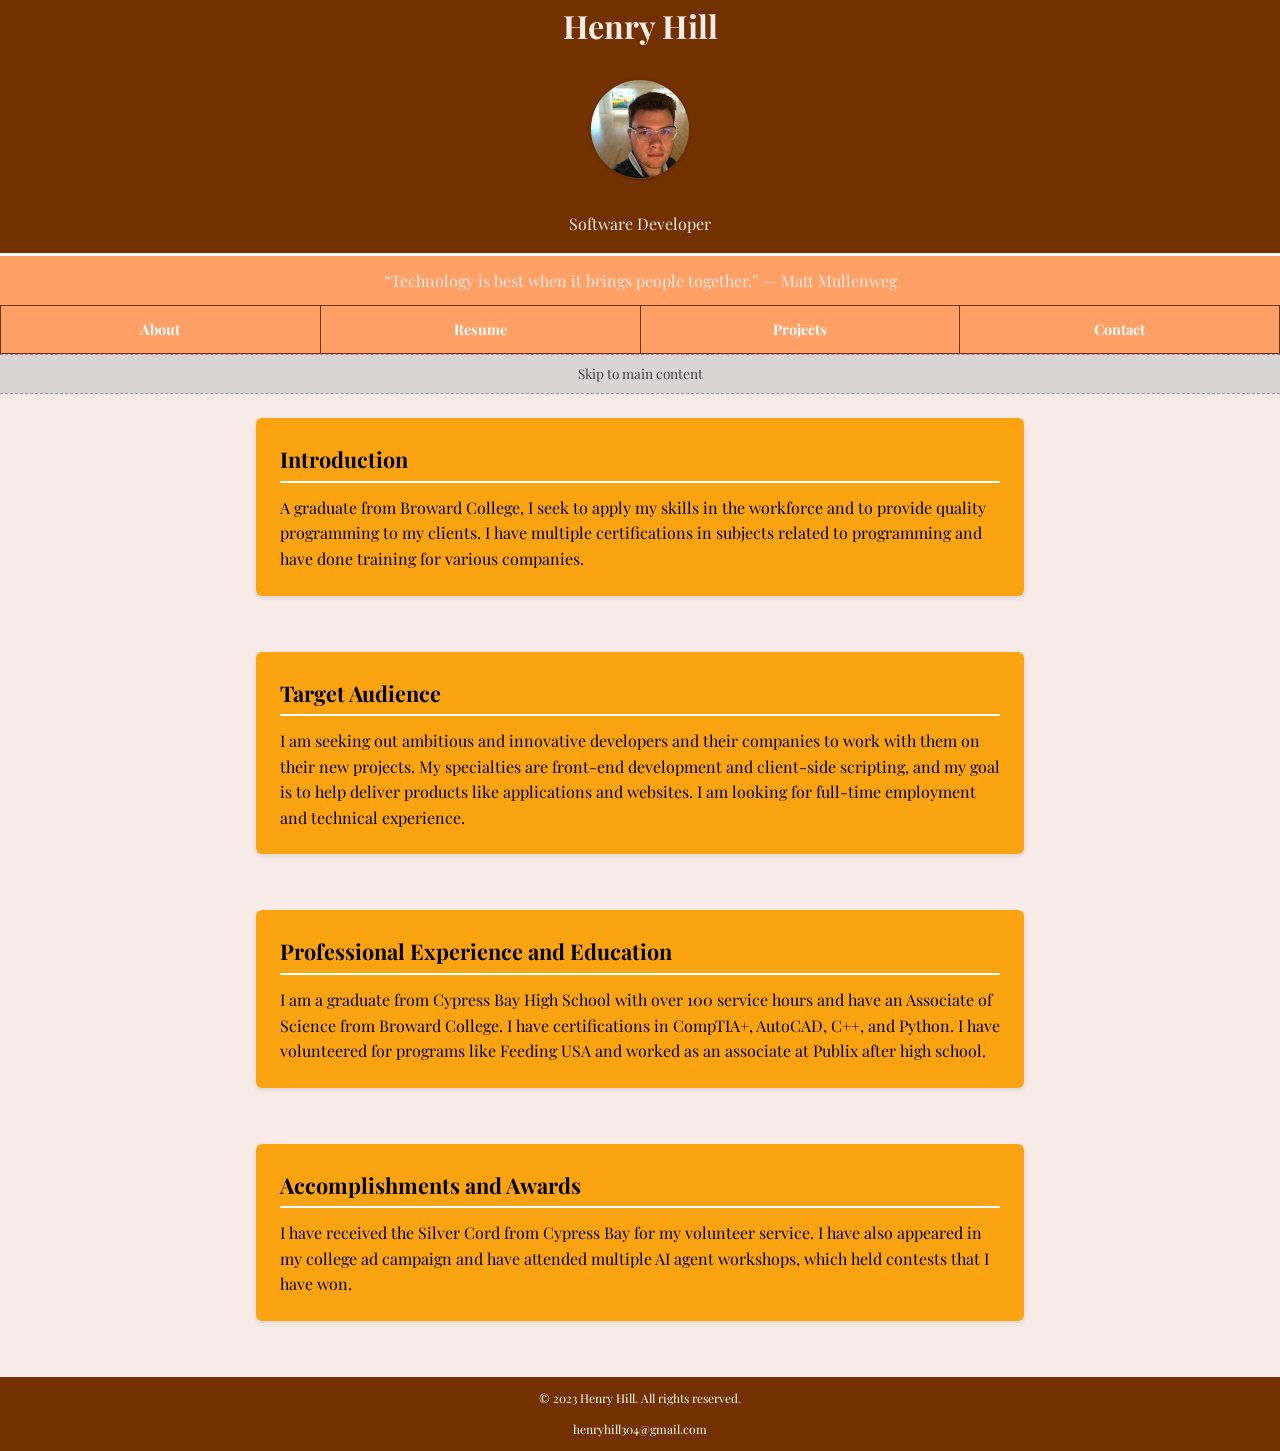
==== docs/about.html @ 87bc7493 "live website" ====
<!DOCTYPE html>
<html lang="en">

    <head>
        <title>About</title>
        <link rel="stylesheet" href="css/style.css">
        <meta charset="UTF-8">
        <meta name="viewport" content="width=device-width, initial-scale=1">

        <style>
            .wrapper {
                max-width: 1200px;     /* Prevents content from getting too wide */
                margin-inline: auto;   /* Centers the wrapper horizontally */
                padding-inline: 20px;  /* Stops content from touching screen edges */
            }
        </style>

        <link rel="preconnect" href="https://fonts.googleapis.com">
        <link rel="preconnect" href="https://fonts.gstatic.com" crossorigin>
        <link href="https://fonts.googleapis.com/css2?family=Noto+Serif:ital,wght@0,100..900;1,100..900&family=Playfair+Display:ital,wght@0,400..900;1,400..900&display=swap" rel="stylesheet">
    </head>

    <!-- Header for my name and portrait -->
    

    <body>
        <header>
            <h1>Henry Hill</h1>
            <div class="portrait-container">
            <a href = "index.html">
                <img src="assets/images/profile.jpeg" alt="Profile Picture" class="portrait-image">
            </a>
            </div>
            <p class="proffesion">Software Developer</p>
            <p class="subtitle">“Technology is best when it brings people together.” — Matt Mullenweg</p>
        <nav>
            <ul>
                <li><a href="about.html">About</a></li>
                <li><a href="resume.html">Resume</a></li>
                <li><a href="projects.html">Projects</a></li>
                <li><a href="contact.html">Contact</a></li>
            </ul>
        </nav>

        <!-- skip to main content link-->
         <a href="#main-content" class="skip-link">Skip to main content</a>
        </header>

            <main id="main-content">
                <!-- Introduction -->
                <section class="info-card">
                <h2>Introduction</h2>
                 <p>
                    A graduate from Broward College, I seek to apply my skills in the workforce and to provide quality programming to my clients. I have multiple certifications in subjects related to programming and have done training for various companies.
                 </p>
                </section>

                <!-- target audience -->
                <section class="info-card">
                    <h2>Target Audience</h2>
                    <p>
                        I am seeking out ambitious and innovative developers and their companies to work with them on their new projects. My specialties are front-end development and client-side scripting, and my goal is to help deliver products like applications and websites. I am looking for full-time employment and technical experience.
                    </p>
                </section>

                <!-- Proffesional Experience and Education Section -->
                 <section class="info-card">
                    <h2>Professional Experience and Education</h2>
                    <p>
                        I am a graduate from Cypress Bay High School with over 100 service hours and have an Associate of Science from Broward College. I have certifications in CompTIA+, AutoCAD, C++, and Python. I have volunteered for programs like Feeding USA and worked as an associate at Publix after high school.
                    </p>
                 </section>

                 <section class="info-card">
                    <h2>Accomplishments and Awards</h2>
                    <p>
                        I have received the Silver Cord from Cypress Bay for my volunteer service. I have also appeared in my college ad campaign and have attended multiple AI agent workshops, which held contests that I have won.
                    </p>
                 </section>
        </main>

        <footer>
            <p>&copy; 2023 Henry Hill. All rights reserved.</p>
            <p><a href="mailto:henry.hill@example.com">henryhill304@gmail.com</a></p>
        </footer>
    </body>
</html>
---- docs/css/style.css ----
/* CSS reset */
body, header, nav, main, footer, h1, div, img, ul, figure, figcaption, section, article, aside, audio, video {
    margin: 0;
    padding: 0;
    border: 0;
}

body {
    font-family: "Playfair Display", "Noto Serif", serif;
    line-height: 1.6;
    background-color: #F7EBE8;
    color: #444140;
    margin: 0;
    padding: 0;
    display: flex;
    flex-direction: column;
    min-height: 100vh;
    margin: 0;
}

img, video {
    max-width: 100%;
    display: block;
}

*{
    box-sizing: border-box;
}

/* mobile first style rules */

header {
    float: top;
    top: 0;
    background-color: #733100;
    color: #F7EBE8;
    vertical-align: center;
    text-align: center;
    clear: both;
    padding: none;
}

.profession {
    font-family: "Playfair Display", "Noto Serif", serif;
}

header .portrait-container {
    display: flex;
    justify-content: center; 
    align-items: center; 
    margin: 0.75rem 0;
}

header .portrait-image {
    width: 100px;
    height: 100px;
    border-radius: 50%;
    object-fit: cover;
    display: block; 
    margin: 1rem auto;
    border: 1px solid #733100;
    box-shadow: 0 1px 3px rgba(0, 0, 0, 0.2);
}

header .subtitle {
    border-top: 3px solid #fff;
    padding-top: 8px;
    margin-top: 12px;
    width: 100%;
    background-color: #ffa067;
    margin: 0;
    padding: 12px 0;
}

nav {
    width: 100%;
    margin: 0;
    padding: 0;
}

nav ul {
    display: flex;
    list-style: none;
    margin: 0;
    padding: 0;
    width: 100%;
    border: 1px solid #733100; 
    box-sizing: border-box;
}

nav li {
    flex:1;
    text-align: center;
    border-right: 1px solid #733100; /* Adds a border between items */
}

nav li:last-child {
    border-right: none; 
}

nav a {
    display: block;
    padding: 12px 0;
    background-color: #ffa067;
    color: #fff;
    text-decoration: none;
    font-family: "Playfair Display", "Noto Serif", serif;
    font-size: 0.9rem;
    font-weight: 700;
    box-sizing: border-box;
}

nav a:hover,
nav a:focus {
    background-color: #733100;
    color: #fff;
}

/* styling link for the skip to main content bar */
.skip-link {
    display: block;
    width: 100%;
    padding: 8px 0;
    background-color: #E5E7EB;
    color: #374151;
    text-align: center;
    text-decoration: none;
    font-size: 0.85rem;
    border-top: 1px dashed #9CA3AF;
    border-bottom: 1px dashed #9CA3AF;
}

/* Optional accessibility enchancement for hidden skip link */
.skip-link:not(:focus) {
    opacity: 0.9;
}

.skip-link:focus, 
.skip-link:hover {
    background-color:#D1D5DB;
    outline: 2px solid #733100; /* accent color for focus */
}

/* Main content styles */
main.flex {
    display: flex;
    flex-direction: column;
    min-height: 100vh;
}

main {
    display: flex; /* Enables flexbox layout */
    flex: 1; /* Ensures main takes up available space */
    flex-direction: column;
    align-items: center;
    gap: 1.5rem;
    padding: 1.5rem 1rem;
    width: 100%;   
    max-width: 800px;
    margin: 0 auto;
    box-sizing: border-box; /* Ensures padding doesn't affect width */
}

/* individual card styles */
.card-link {
    text-decoration: none;
    width: 85%;
    display: block;
}

.card {
    position: relative; /* Ensures the card is positioned relative to its container */
    width: 85%;
    height: 120px;
    background-color: #FFA067;
    /* centerning text in cards */
    display: flex;
    align-items: center; /* Centers content vertically */
    justify-content: center; /* Centers content horizontally */
    border-radius: 4px;
}

.card a {
    position: absolute; /* Ensures the link covers the entire card */
    top: 0;
    left: 0;
    width: 100%;
    height: 100%;

    /* Flexbox centering for the link text */
    display: flex;
    justify-content: center;
    align-items: center;

    color: #fff;
    font-size: 1.25rem;
    font-weight: bold;
    text-decoration: none;
}

.card a:hover,
.card a:focus {
    background-color: rgba(0, 0, 0, 0.05);
    border-radius: 4px;
}

.card h2 {
    margin: 0;
    font-family: "Playfair Display", "Noto Serif", serif;
    font-size: 1.2rem;
    font-weight: 700;
}

/* about info cards */
.info-card {
    background-color: #fca311;
    color: #000;
    padding: 1.5rem;
    border-radius: 6px;

    /* active whitespace */
    margin-bottom: 2rem;
    box-shadow: 0 2px 5px rgba(0, 0, 0, 0.1);
}

.info-card h2 {
    font-family: "Playfair Display", serif;
    font-size: 1.35rem;
    margin-top: 0;
    margin-bottom: 0.75rem;
    border-bottom: 2px solid #fff;
    padding-bottom: 0.25rem;
}

.info-card p {
    font-size: 1rem;
    line-height: 1.6;
    margin: 0;
}

.summary {
    margin: 2rem 0;
}

.skills {
    margin: 2rem 0;
}

.skills h2{
    text-align: center;
    margin-bottom: 1.5rem;
}

.skills-grid {
    display: grid;
    grid-template-columns: repeat(2, 1fr);
    border: 2px solid #444
}

.skill-card {
    padding: 20px;
    text-align: center;
    border-right: 1px solid #444;
    border-bottom: 1px solid #444;

    display: flex;
    justify-content: center;
    align-items: center;
}

.skill-card:nth-child(2n) {
    border-right: none;
}

.skill-card:nth-last-child(-n + 2) {
    border-bottom: none;
}

.job {
    margin-bottom: 2rem;
}

/* whitespace label */
.whitespace {
    text-align: center;
    font-size: 0.8em;
    color: #888;
    margin: 10px 0 5px;
}

.project-card {
    border: 2px solid #ccc;
    display: grid;
    grid-template-columns: 1fr 1fr;
    margin-bottom: 15px;
}

.project-card h2 {
    font-size: 1em;
    font-weight: normal;
    padding: 10px;
    border-right: 1px solid #ccc;
    border-bottom: 1px solid #ccc;
    margin: 0;
}

.project-card p {
    padding: 10px;
    margin: 0;
    border-bottom: 1px solid #ccc;
}

.project-url {
    grid-column: 1 /span 2;
    background-color: #ddd;
    padding: 10px;
    border-top: 1px solid #ccc;
    text-align: center;
}

.project url a {
    text-decoration: none;
    color: #333;
    font-weight: bold;
}

.contact-section {
    padding: 20px;
    color: #333;
}

.contact-section h2 {
    text-align: center;
    color: #702f00;
    margin-bottom: 20px;
}

.contact-form {
    display: flex;
    flex-direction: column;
    gap: 15px;
}

.form-group {
    display: flex;
    flex-direction: column;
    gap: 15px;
}

.form-group label {
    font-weight: bold;
    color: #702f00;
}

.form-group input,
.form-group textarea {
    padding: 10px;
    border: 1px solid #ccc;
    border-radius: 4px;
    font-family: inherit;
    font-size: 1em;
}

.submit-btn {
    background-color: #702f00;
    color: #fff;
    padding: 12px;
    border: none;
    border-radius: 4px;
    font-size: 1em;
    font-weight: bold;
    cursor: pointer;
}

.submit-btn:hover {
    background-color: #542300;
}

/*footer styles */
footer{
    width: 100%;
    background-color: #733100;
}

footer p {
    font-size: 0.75em;
    text-align: center;
    padding: 0 1em;
    color: #fff;
}

footer p a {
    color: #fff;
    text-decoration: none;
}
/* Media queries for larger screens */
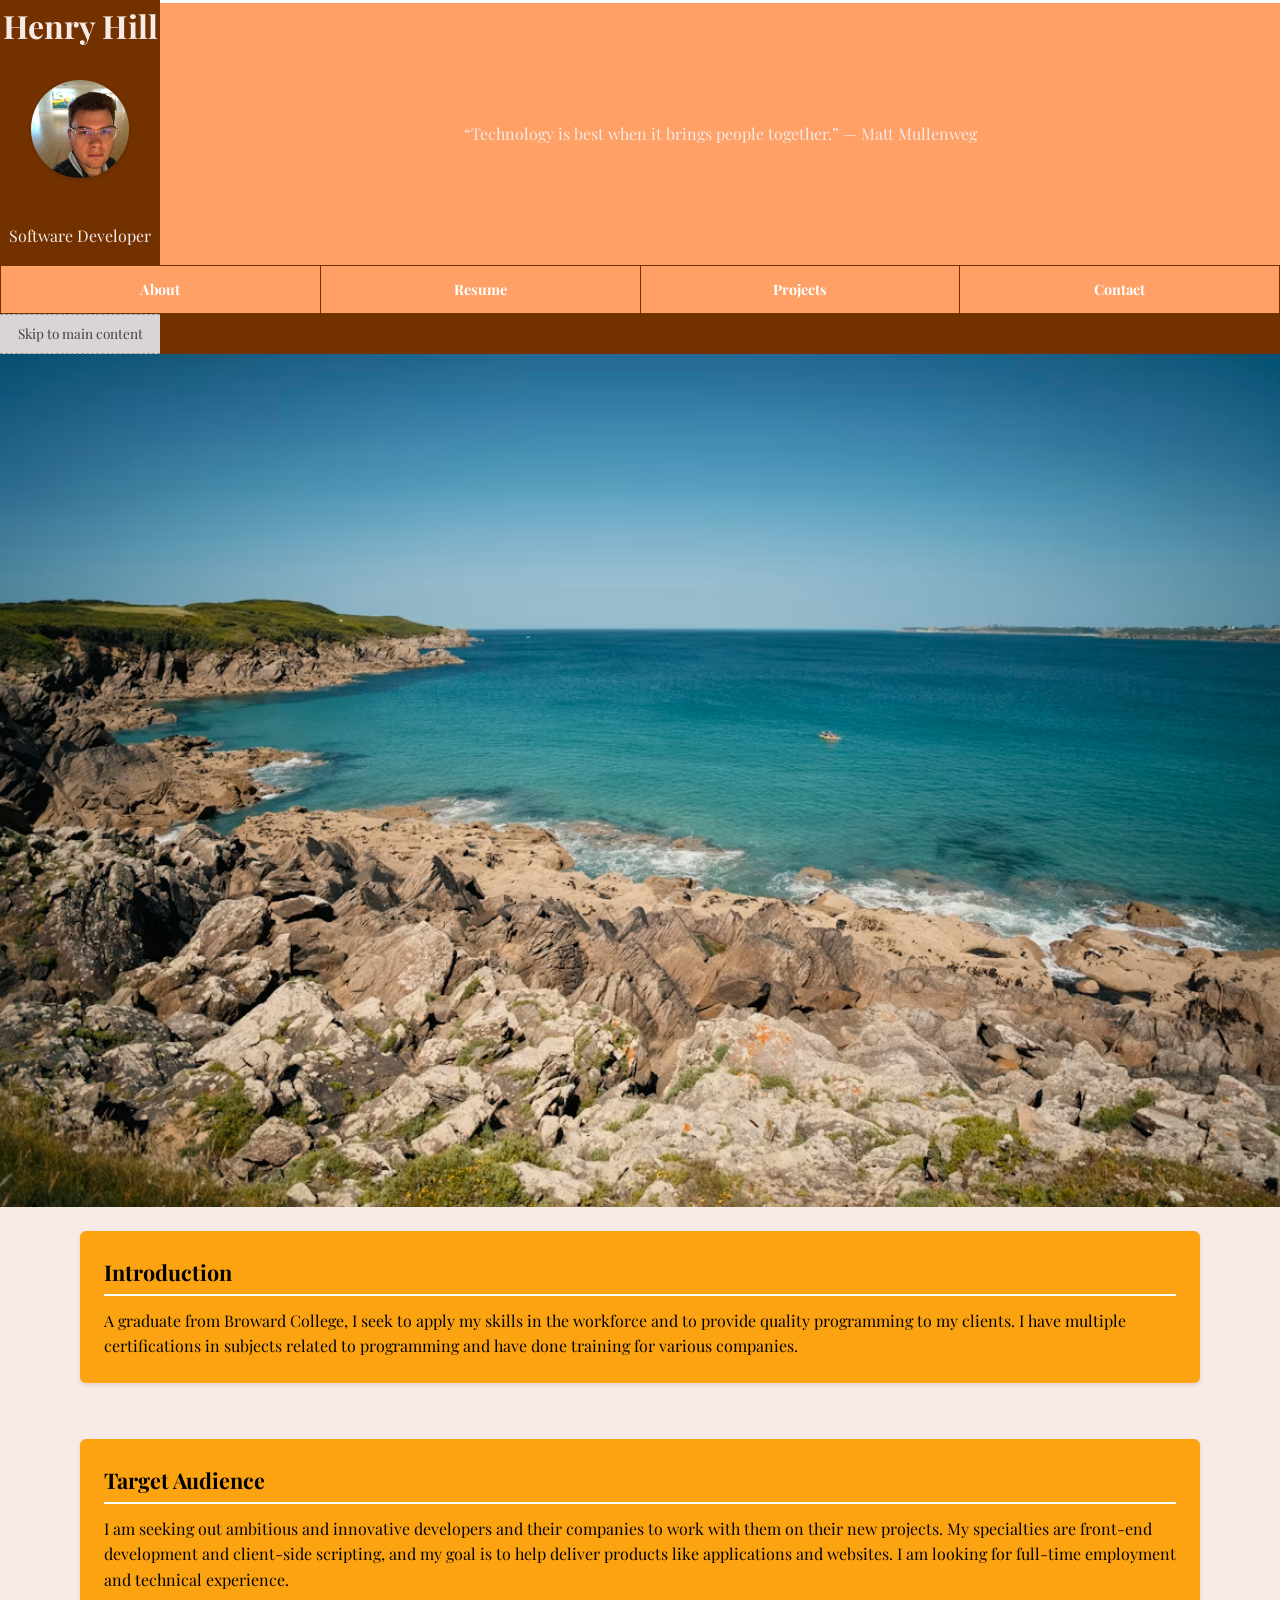
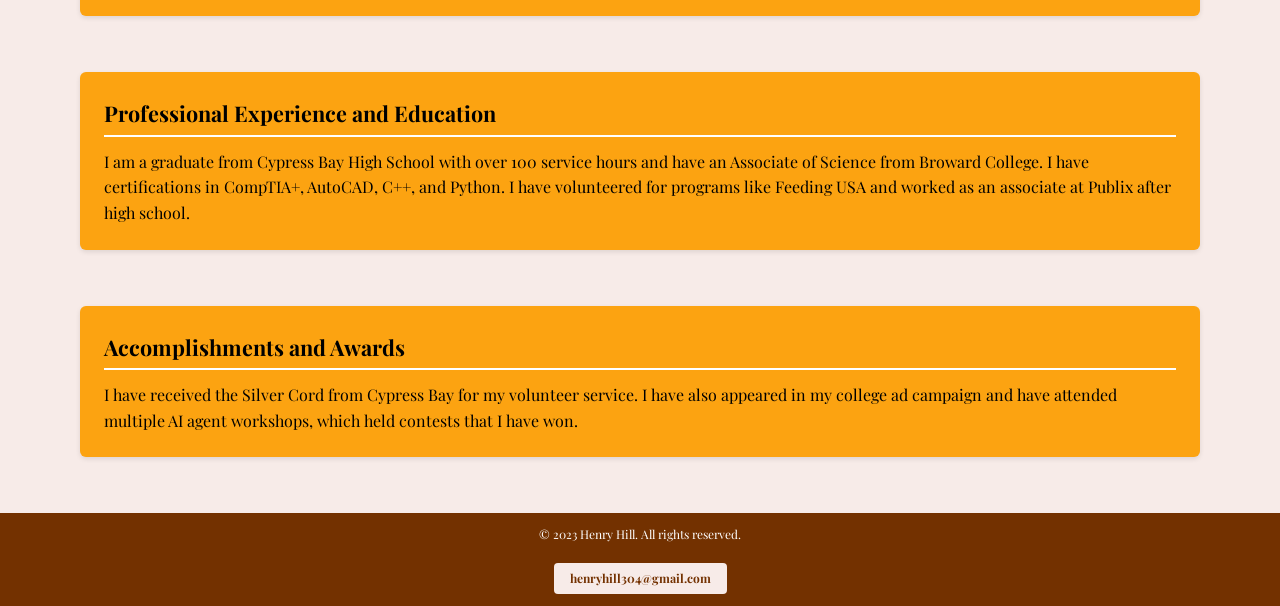
==== commit 33213463: "work with subtitles" ====
--- a/docs/about.html
+++ b/docs/about.html
@@ -41,10 +41,13 @@
                 <li><a href="contact.html">Contact</a></li>
             </ul>
         </nav>
-
         <!-- skip to main content link-->
          <a href="#main-content" class="skip-link">Skip to main content</a>
         </header>
+
+        <section class="hero">
+            <img src="assets/images/hero-image.jpg" alt="Henry Hill's workspace">
+        </section>
 
             <main id="main-content">
                 <!-- Introduction -->
@@ -81,7 +84,7 @@
 
         <footer>
             <p>&copy; 2023 Henry Hill. All rights reserved.</p>
-            <p><a href="mailto:henry.hill@example.com">henryhill304@gmail.com</a></p>
+            <p><a href="mailto:henryhill304@gmail.com" class="email-btn">henryhill304@gmail.com</a></p>
         </footer>
     </body>
 </html>
--- a/docs/css/style.css
+++ b/docs/css/style.css
@@ -141,6 +141,10 @@
     outline: 2px solid #733100; /* accent color for focus */
 }
 
+.hero {
+    display: none;
+}
+
 /* Main content styles */
 main.flex {
     display: flex;
@@ -156,7 +160,7 @@
     gap: 1.5rem;
     padding: 1.5rem 1rem;
     width: 100%;   
-    max-width: 800px;
+    max-width: min(90%, 1200px);
     margin: 0 auto;
     box-sizing: border-box; /* Ensures padding doesn't affect width */
 }
@@ -238,6 +242,10 @@
     margin: 0;
 }
 
+.home-grid {
+    display: none;
+}
+
 .summary {
     margin: 2rem 0;
 }
@@ -318,7 +326,7 @@
     text-align: center;
 }
 
-.project url a {
+.project-url a {
     text-decoration: none;
     color: #333;
     font-weight: bold;
@@ -376,6 +384,36 @@
     background-color: #542300;
 }
 
+.contact-info-list {
+    display: flex;
+    flex-direction: column;
+    gap: 10px;
+    margin-bottom: 20px;
+}
+
+.info-block {
+    border: 2px solid #ccc;
+    background-color: #eee;
+    padding: 12px 15px;
+    color: #333;
+    font-size: 0.95em;
+}
+
+.info-block a {
+    color: #333;
+    text-decoration: none;
+}
+
+.info-block a:hover {
+    text-decoration: underline;
+}
+
+.form-container {
+    border: 2px solid #ccc;
+    padding: 15px;
+    background-color: #fff;
+}
+
 /*footer styles */
 footer{
     width: 100%;
@@ -393,4 +431,137 @@
     color: #fff;
     text-decoration: none;
 }
-/* Media queries for larger screens */+
+footer p a.email-btn {
+    display: inline-block;
+    margin-top: 6px;
+    padding: 6px 16px;
+    background-color: #f7ebe8;
+    color: #733100;
+    border-radius: 4px;
+    font-weight: bold;
+}
+
+/* Media queries for larger screens */
+
+@media screen and (min-width: 768px) {
+ 
+
+    header {
+        display: grid;
+        grid-template-columns: 160px 1fr;
+        align-items: center;
+    }
+
+    header h1 {
+        grid-column: 1;
+        grid-row: 1;
+        text-align: center;
+    }
+
+    header .portrait-container {
+        grid-column: 1;
+        grid-row: 2;
+    }
+
+    header .proffesion {
+        grid-column: 1;
+        grid-row: 3;
+        text-align: center;
+    }
+
+    header .subtitle {
+        grid-column: 2;
+        grid-row: 1/4;
+        display: flex;
+        align-items: center;
+        justify-content: center;
+        height: 100%;
+    }
+
+    .subtitle {
+        display: none;
+    }
+
+    header nav {
+        grid-column: 1 / -1;
+    }
+
+    nav ul {
+        display: flex;
+        justify-content: space-between;
+    }
+
+    .hero {
+        display: block;
+    }
+
+    .hero img {
+        width: 100%;
+        height: auto;
+        display: block;
+    }
+
+    main {
+        width: min(1200px, 90%);
+        margin: auto;
+    }
+
+    .card-link,
+    .card {
+        display: none;
+    }
+
+    .home-grid {
+        display: grid;
+        grid-template-columns: 1fr 1fr;
+        gap: 2rem;
+    }
+
+    .feature-link {
+        text-decoration: none;
+        color: inherit;
+        display: block;
+    }
+
+    .feature {
+        display: grid;
+        grid-template-columns: 150px 1fr;
+        gap: 1rem;
+        align-items: center;
+        height: 160px;
+        border: 1px solid #ccc;
+        transition: transform 0.2s ease, box-shadow 0.2s ease;
+        overflow: hidden;
+    }
+
+    .feature img {
+        width: 100%;
+        height: 100%;
+        object-fit: cover;
+        padding: 1.25rem;
+        background-color: #F7EBE8;
+    }
+
+    .feature-text {
+        padding: 1rem 1.25rem;
+        background-color: #fff;
+    }
+
+    .feature-link:hover .feature,
+    .feature-link:focus .feature {
+        transform: translate(-3px);
+        box-shadow: 0 8px 16px -8px rgba(0,0,0,0.25)
+    }
+
+    .feature-label {
+        display: block;
+        font-family: "Playfair Display", "Noto Serif", serif;
+        font-weight: 700;
+        color: #733100;
+        border-bottom: 1px solid rgba(115,49,0,0.25);
+        padding-bottom: 4px;
+        margin-bottom: 6px;
+    }
+
+}
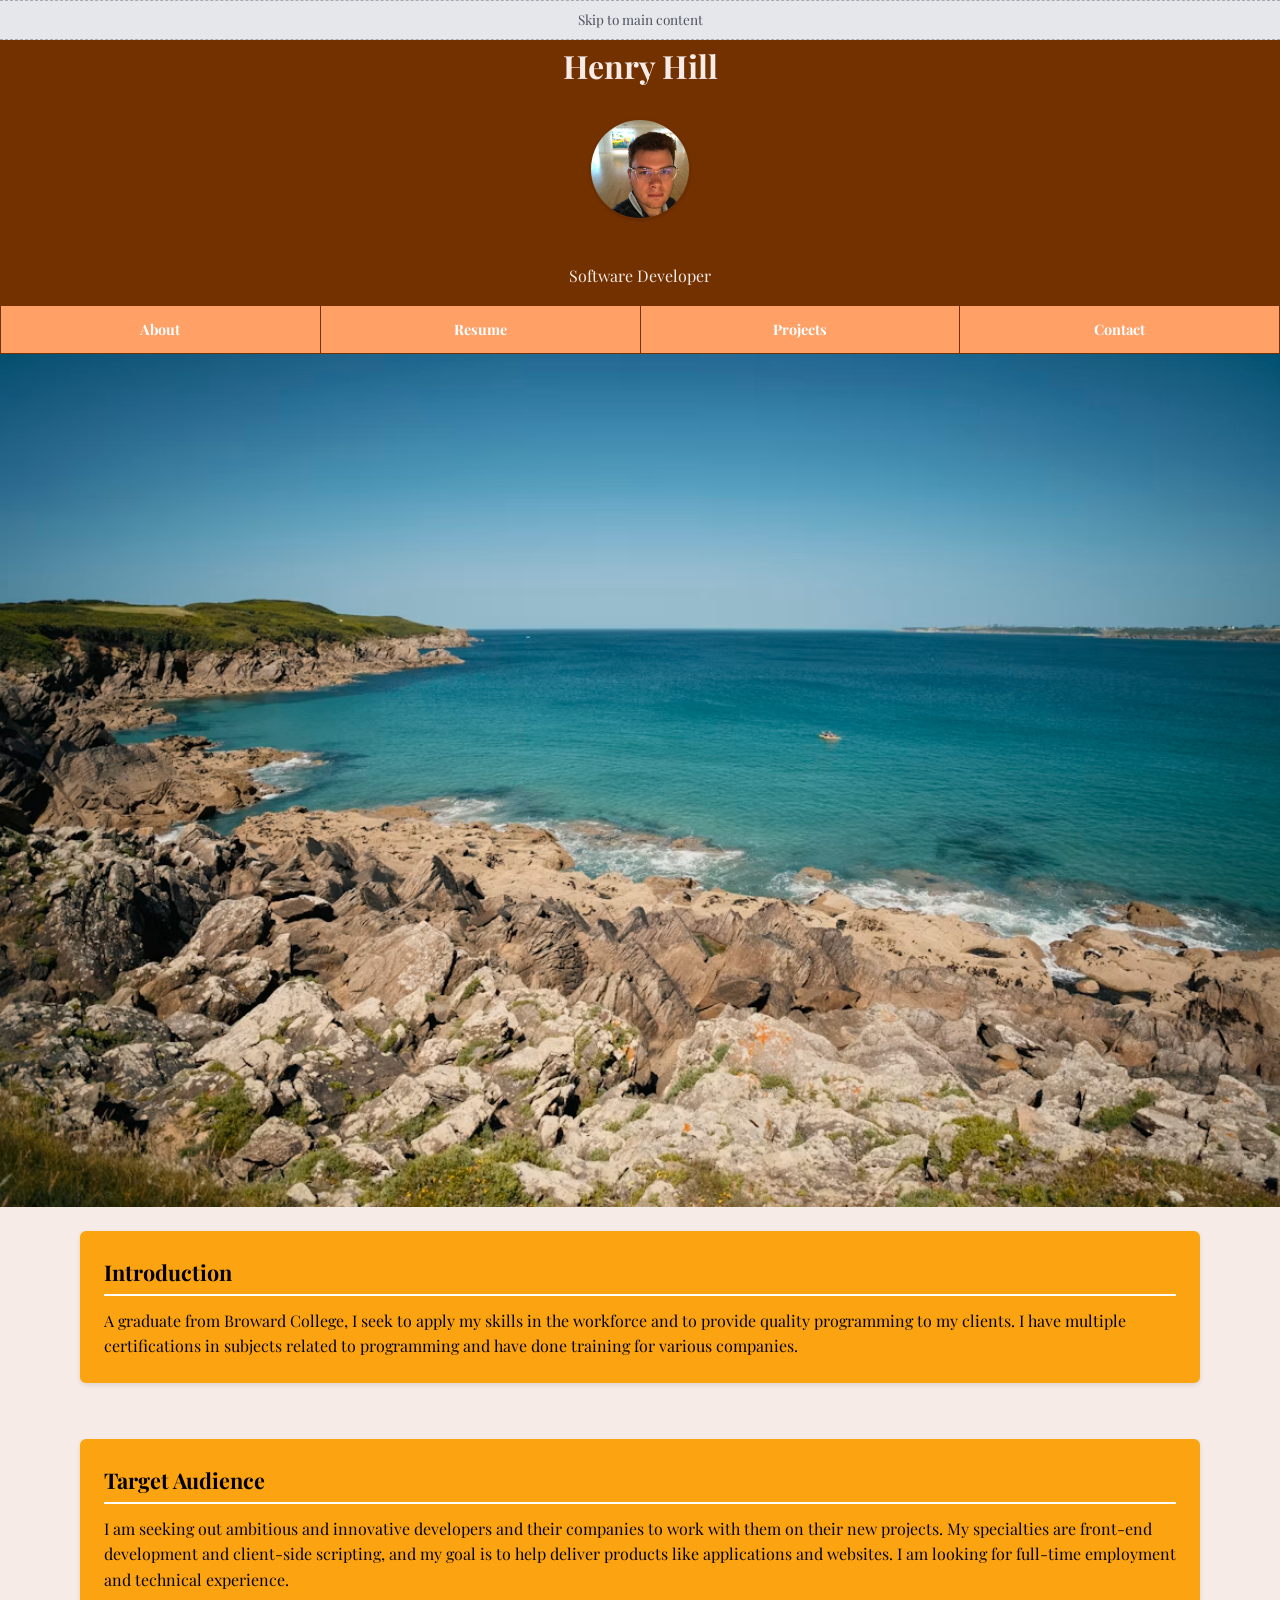
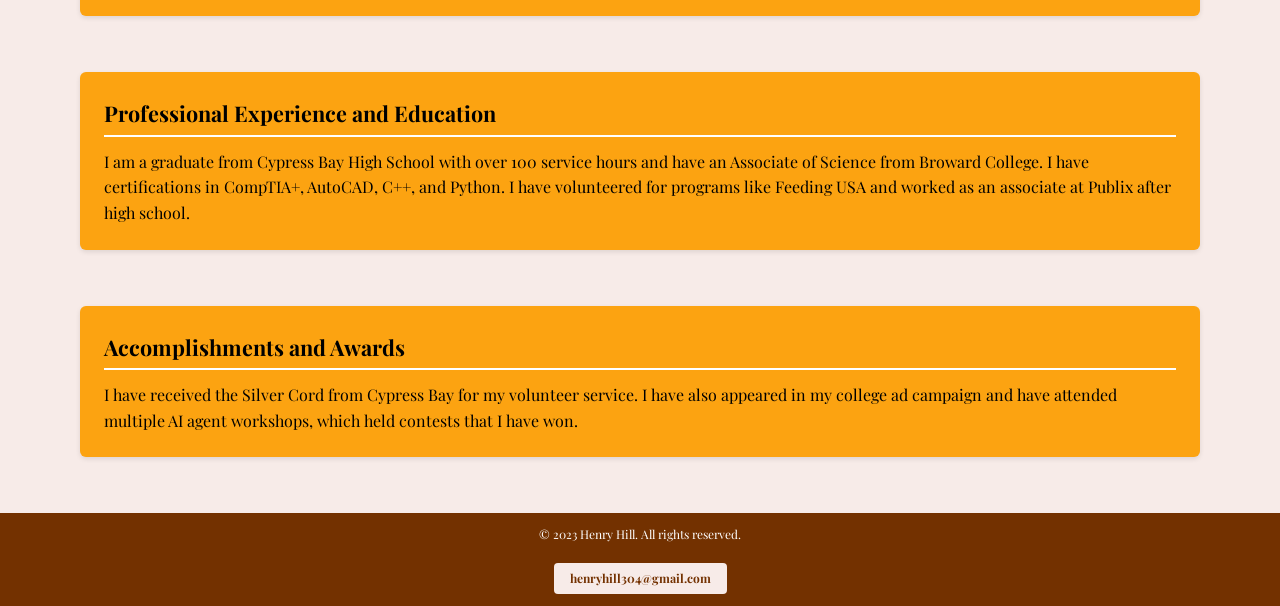
==== commit 2fe8025a: "begin about" ====
--- a/docs/about.html
+++ b/docs/about.html
@@ -24,30 +24,33 @@
     
 
     <body>
-        <header>
-            <h1>Henry Hill</h1>
-            <div class="portrait-container">
-            <a href = "index.html">
-                <img src="assets/images/profile.jpeg" alt="Profile Picture" class="portrait-image">
-            </a>
-            </div>
-            <p class="proffesion">Software Developer</p>
-            <p class="subtitle">“Technology is best when it brings people together.” — Matt Mullenweg</p>
-        <nav>
-            <ul>
-                <li><a href="about.html">About</a></li>
-                <li><a href="resume.html">Resume</a></li>
-                <li><a href="projects.html">Projects</a></li>
-                <li><a href="contact.html">Contact</a></li>
-            </ul>
-        </nav>
-        <!-- skip to main content link-->
-         <a href="#main-content" class="skip-link">Skip to main content</a>
-        </header>
+            <!-- skip to main content link-->
+            <a class="skip-link" href="#main-content" class="skip-link">Skip to main content</a>
 
-        <section class="hero">
-            <img src="assets/images/hero-image.jpg" alt="Henry Hill's workspace">
-        </section>
+            <header>
+                <h1>Henry Hill</h1>
+                <div class="portrait-container">
+                <a href = "index.html">
+                    <img src="assets/images/profile.jpeg" alt="Profile Picture" class="portrait-image">
+                </a>
+                </div>
+                <p class="proffesion">Software Developer</p>
+                <p class="subtitle">“Technology is best when it brings people together.” — Matt Mullenweg</p>
+                
+                <nav>
+                    <ul>
+                        <li><a href="about.html">About</a></li>
+                        <li><a href="resume.html">Resume</a></li>
+                        <li><a href="projects.html">Projects</a></li>
+                        <li><a href="contact.html">Contact</a></li>
+                    </ul>
+                </nav>
+            </header>
+
+            <section class="hero">
+                    <img src="assets/images/hero-image.jpg" alt="Henry Hill's workspace">
+            </section>
+
 
             <main id="main-content">
                 <!-- Introduction -->
--- a/docs/css/style.css
+++ b/docs/css/style.css
@@ -449,42 +449,13 @@
 
     header {
         display: grid;
-        grid-template-columns: 160px 1fr;
+        flex-direction: center;
         align-items: center;
-    }
-
-    header h1 {
-        grid-column: 1;
-        grid-row: 1;
         text-align: center;
-    }
-
-    header .portrait-container {
-        grid-column: 1;
-        grid-row: 2;
-    }
-
-    header .proffesion {
-        grid-column: 1;
-        grid-row: 3;
-        text-align: center;
-    }
-
-    header .subtitle {
-        grid-column: 2;
-        grid-row: 1/4;
-        display: flex;
-        align-items: center;
-        justify-content: center;
-        height: 100%;
     }
 
     .subtitle {
         display: none;
-    }
-
-    header nav {
-        grid-column: 1 / -1;
     }
 
     nav ul {
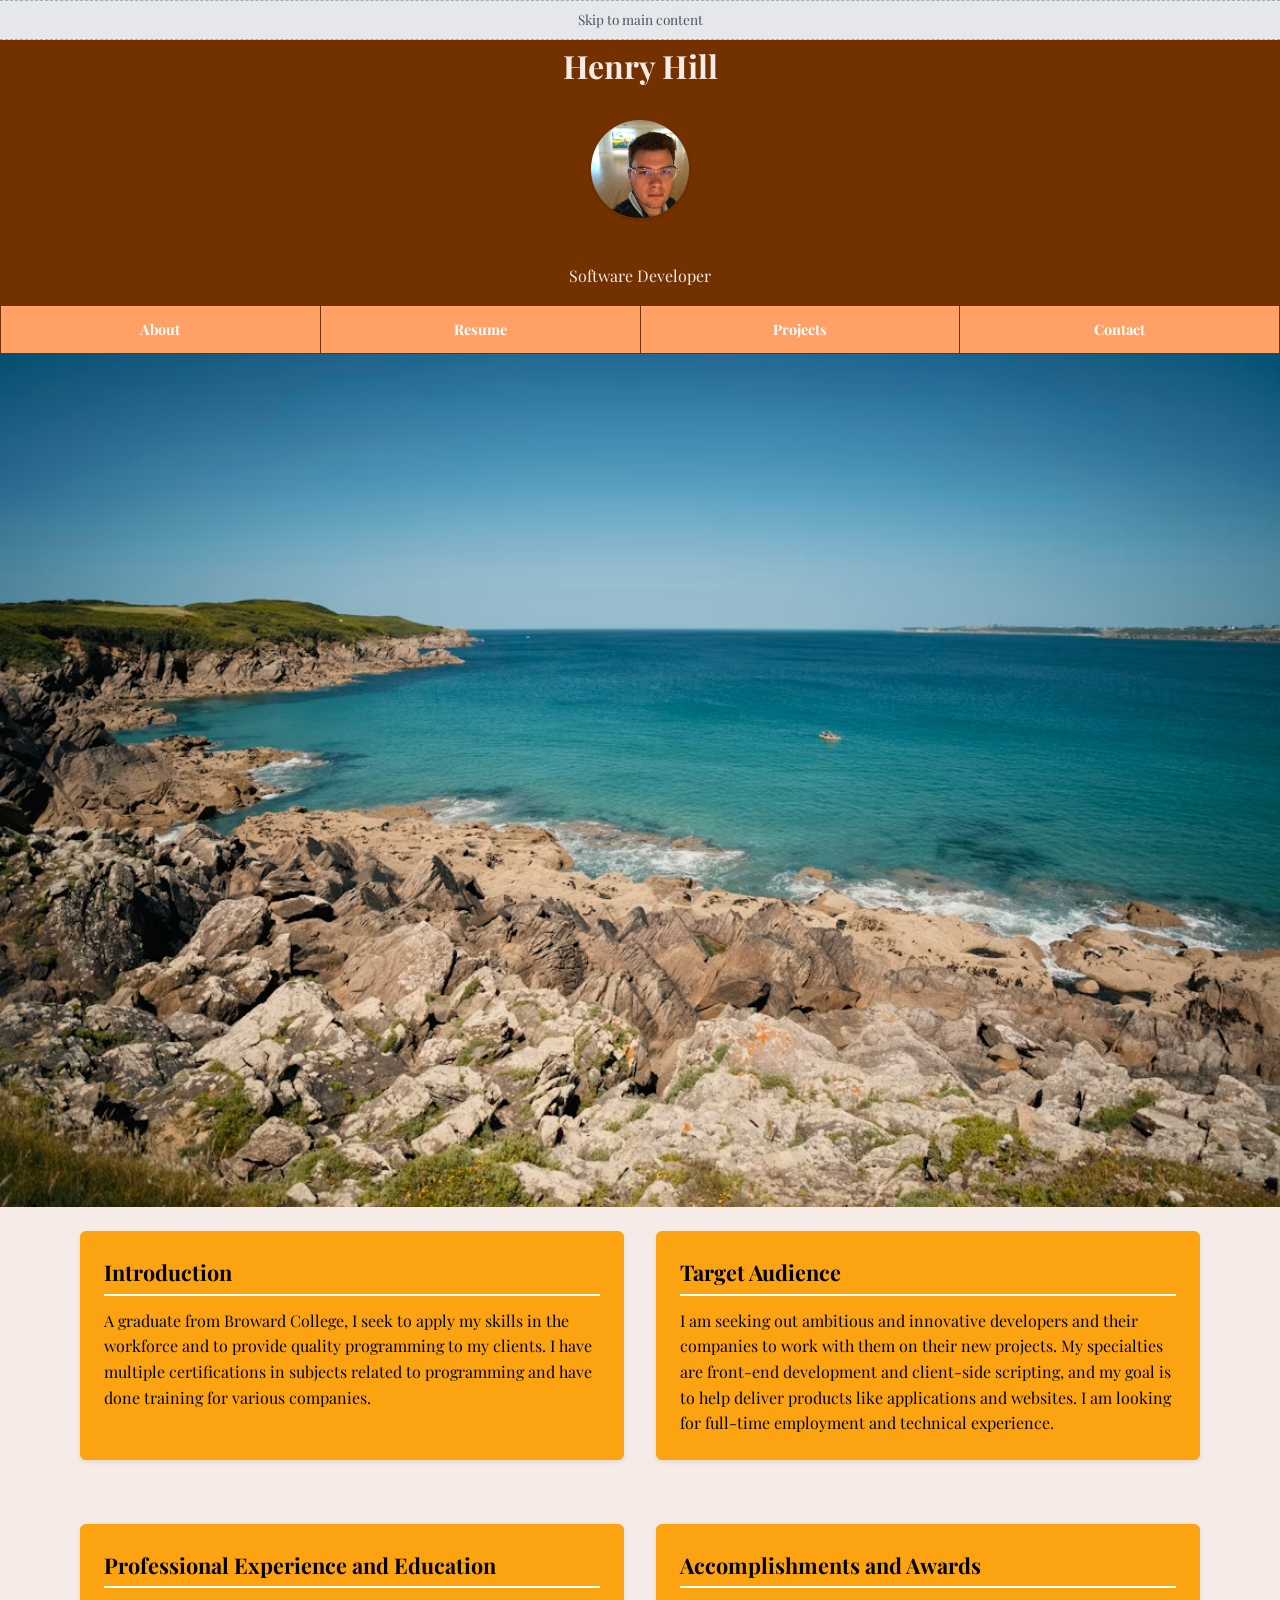
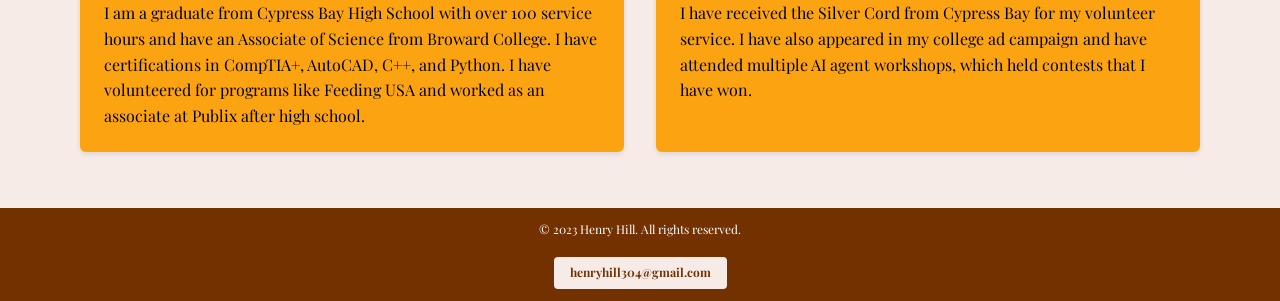
==== commit 5614e262: "improve contact" ====
--- a/docs/about.html
+++ b/docs/about.html
@@ -53,36 +53,40 @@
 
 
             <main id="main-content">
-                <!-- Introduction -->
-                <section class="info-card">
-                <h2>Introduction</h2>
-                 <p>
-                    A graduate from Broward College, I seek to apply my skills in the workforce and to provide quality programming to my clients. I have multiple certifications in subjects related to programming and have done training for various companies.
-                 </p>
-                </section>
+                <div class="about-grid">
 
-                <!-- target audience -->
-                <section class="info-card">
-                    <h2>Target Audience</h2>
-                    <p>
-                        I am seeking out ambitious and innovative developers and their companies to work with them on their new projects. My specialties are front-end development and client-side scripting, and my goal is to help deliver products like applications and websites. I am looking for full-time employment and technical experience.
-                    </p>
-                </section>
+                    <!-- Introduction -->
+                    <section class="info-card">
+                        <h2>Introduction</h2>
+                        <p>
+                            A graduate from Broward College, I seek to apply my skills in the workforce and to provide quality programming to my clients. I have multiple certifications in subjects related to programming and have done training for various companies.
+                        </p>
+                    </section>
 
-                <!-- Proffesional Experience and Education Section -->
-                 <section class="info-card">
-                    <h2>Professional Experience and Education</h2>
-                    <p>
-                        I am a graduate from Cypress Bay High School with over 100 service hours and have an Associate of Science from Broward College. I have certifications in CompTIA+, AutoCAD, C++, and Python. I have volunteered for programs like Feeding USA and worked as an associate at Publix after high school.
-                    </p>
-                 </section>
+                    <!-- target audience -->
+                    <section class="info-card">
+                        <h2>Target Audience</h2>
+                        <p>
+                            I am seeking out ambitious and innovative developers and their companies to work with them on their new projects. My specialties are front-end development and client-side scripting, and my goal is to help deliver products like applications and websites. I am looking for full-time employment and technical experience.
+                        </p>
+                    </section>
 
-                 <section class="info-card">
-                    <h2>Accomplishments and Awards</h2>
-                    <p>
-                        I have received the Silver Cord from Cypress Bay for my volunteer service. I have also appeared in my college ad campaign and have attended multiple AI agent workshops, which held contests that I have won.
-                    </p>
-                 </section>
+                    <!-- Proffesional Experience and Education Section -->
+                    <section class="info-card">
+                        <h2>Professional Experience and Education</h2>
+                        <p>
+                            I am a graduate from Cypress Bay High School with over 100 service hours and have an Associate of Science from Broward College. I have certifications in CompTIA+, AutoCAD, C++, and Python. I have volunteered for programs like Feeding USA and worked as an associate at Publix after high school.
+                        </p>
+                    </section>
+
+                    <section class="info-card">
+                        <h2>Accomplishments and Awards</h2>
+                        <p>
+                            I have received the Silver Cord from Cypress Bay for my volunteer service. I have also appeared in my college ad campaign and have attended multiple AI agent workshops, which held contests that I have won.
+                        </p>
+                    </section>
+                    
+                </div>
         </main>
 
         <footer>
--- a/docs/css/style.css
+++ b/docs/css/style.css
@@ -318,18 +318,19 @@
     border-bottom: 1px solid #ccc;
 }
 
-.project-url {
-    grid-column: 1 /span 2;
-    background-color: #ddd;
-    padding: 10px;
-    border-top: 1px solid #ccc;
-    text-align: center;
-}
-
-.project-url a {
-    text-decoration: none;
-    color: #333;
-    font-weight: bold;
+.project-image {
+    display: none;
+}
+
+.project-link {
+    text-decoration: none;
+    color: inherit;
+    display: block;
+}
+
+.project-link:hover .project-card,
+.project-link:focus .project-card {
+    box-shadow: 0 8px 16px -8px rgba(0,0,0,0.25);
 }
 
 .contact-section {
@@ -535,4 +536,50 @@
         margin-bottom: 6px;
     }
 
+    .about-grid {
+        display: grid;
+        grid-template-columns: 1fr 1fr;
+        gap: 2rem;
+        width: 100%;
+    }
+
+    #experience-data {
+        display: grid;
+        grid-template-columns: 1fr 1fr 1fr;
+        gap: 1.5rem;
+    }
+
+    .job {
+        border: 2px solid #444;
+        padding: 1rem;
+    }
+
+    .project-card {
+        display: grid;
+        grid-template-columns: 1fr 1fr 2fr;
+        margin-bottom: 2rem;
+        min-height: 291px;
+    }
+
+    .project-image {
+        display: block;
+        width: 100%;
+        aspect-ratio: 1/1;
+        object-fit: cover;
+    }
+
+    .project-card h2 {
+        display: flex;
+        align-items: center;
+        justify-content: center;
+        text-align: center;
+        background-color: #ccc;
+    }
+
+    .project-card p {
+        display: flex;
+        align-items: center;
+        border: 1px solid #ccc;
+        padding: 1.5rem;
+    }
 }
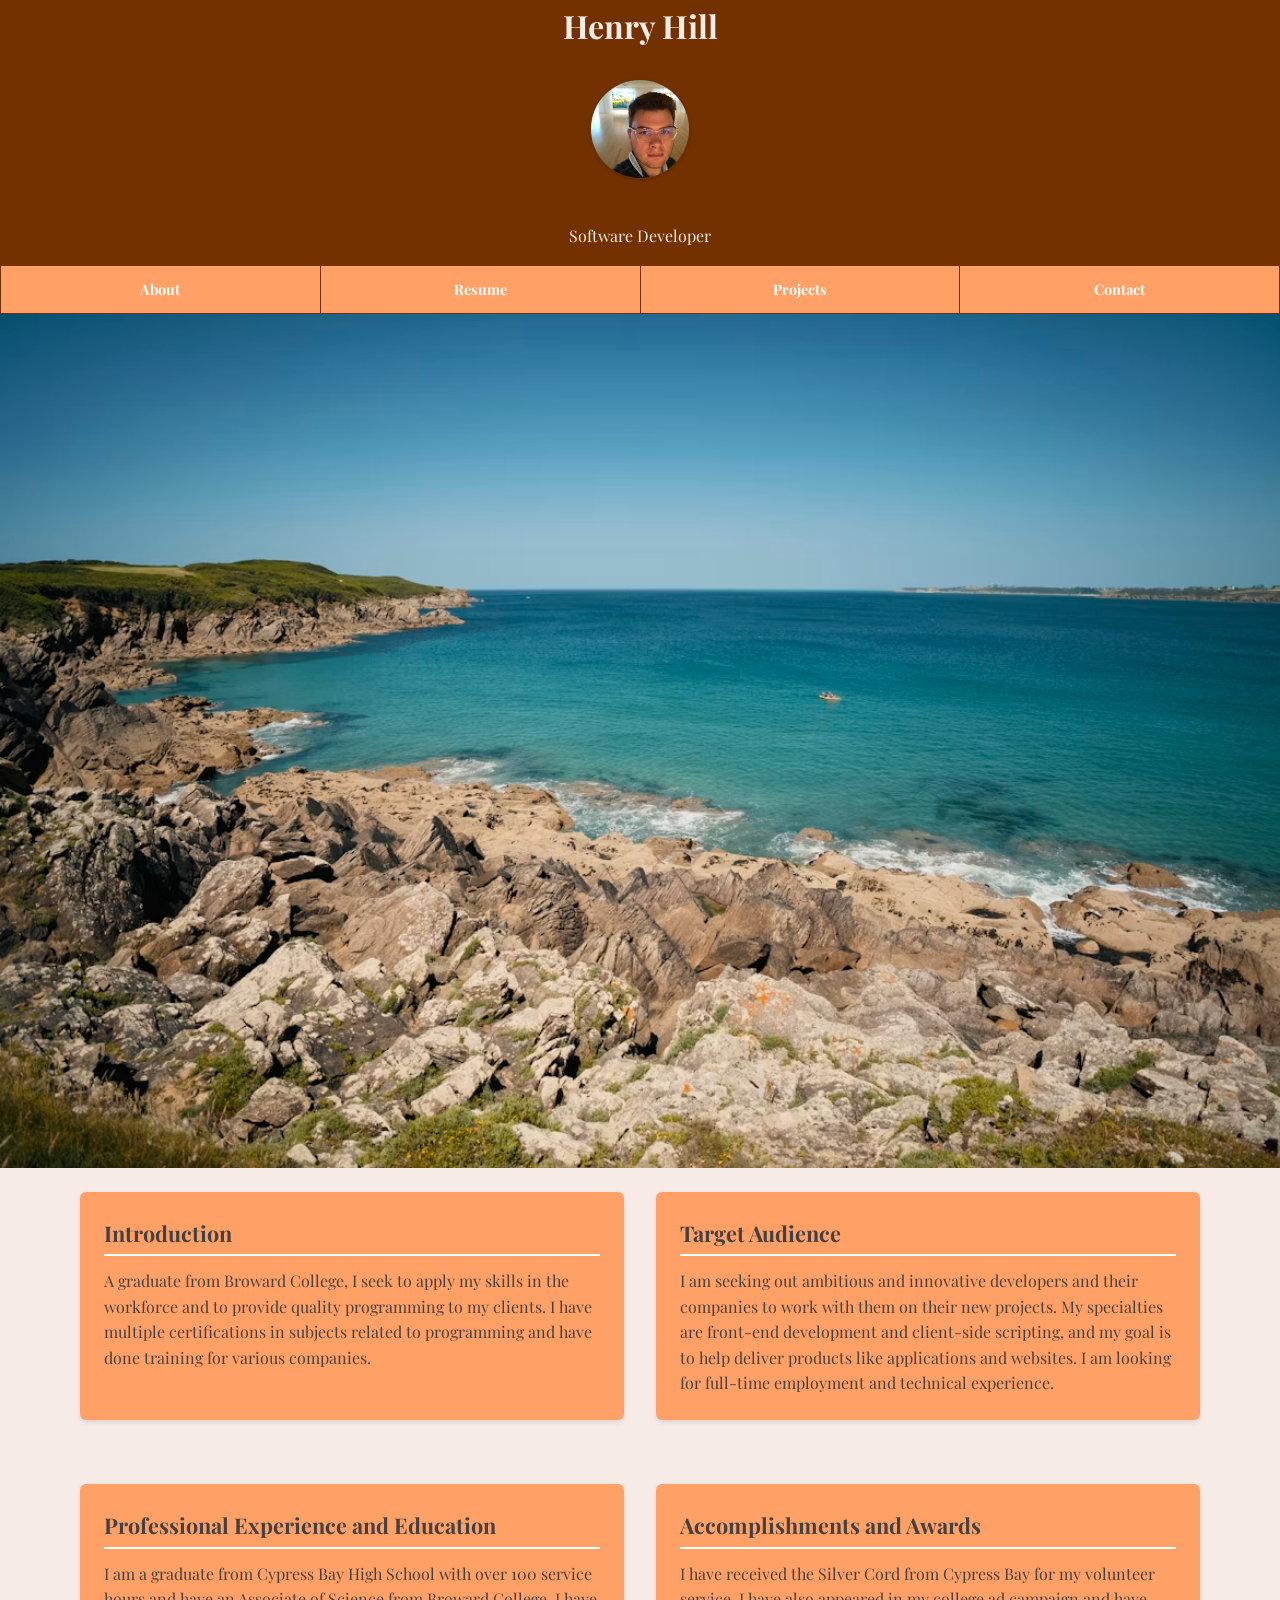
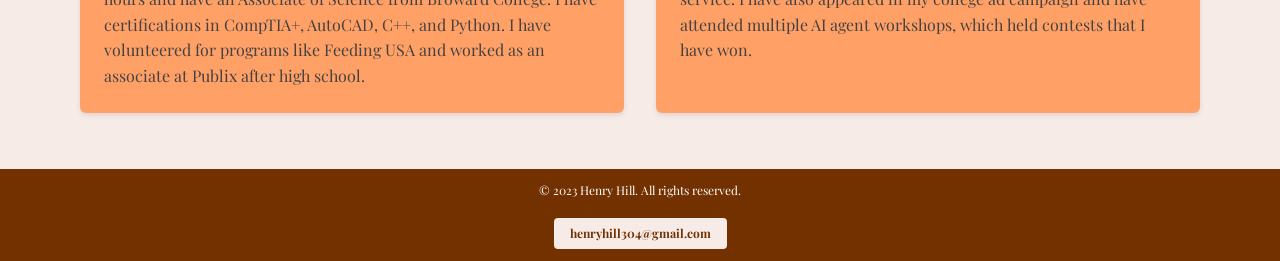
==== commit f69f571d: "change cover to contain" ====
--- a/docs/about.html
+++ b/docs/about.html
@@ -31,7 +31,7 @@
                 <h1>Henry Hill</h1>
                 <div class="portrait-container">
                 <a href = "index.html">
-                    <img src="assets/images/profile.jpeg" alt="Profile Picture" class="portrait-image">
+                    <img src="assets/images/profile.jpeg" alt="Henry Hill, home" class="portrait-image">
                 </a>
                 </div>
                 <p class="proffesion">Software Developer</p>
--- a/docs/css/style.css
+++ b/docs/css/style.css
@@ -3,6 +3,61 @@
     margin: 0;
     padding: 0;
     border: 0;
+}
+
+/* accesibility features */
+/* styling link for the skip to main content bar */
+.skip-link {
+    position: absolute;
+    top: -60px;
+    left: 0;
+    width: 100%;
+    padding: 8px 0;
+    background-color: #E5E7EB;
+    color: #374151;
+    text-align: center;
+    text-decoration: none;
+    font-size: 0.85rem;
+    border-top: 1px dashed #9CA3AF;
+    border-bottom: 1px dashed #9CA3AF;
+    z-index: 1000;
+    transition: top 0.15s ease;
+}
+
+/* Optional accessibility enchancement for hidden skip link */
+.skip-link:focus {
+    top: 0;
+    background-color: #d1d5db;
+    outline: 3px solid #733100;
+} 
+
+/* keyboard focus outline - WCAG 2.4.7 */
+*:focus-visible {
+    outline: 3px solid #733100;
+    outline-offset: 2px;
+}
+
+nav a:focus-visible {
+    outline: 3px solid #f7ebe8;
+    outline-offset: -3px;
+}
+
+.submit-btn:focus-visible {
+    outline: 3px solid #f7ebe8;
+    outline-offset: 2px;
+}
+
+footer p a:focus-visible {
+    outline: 3px solid #f7ebe8;
+}
+
+footer p a.email-btn:focus-visible {
+    outline: 3px solid #f7ebe8;
+}
+
+footer p a.email-btn:focus-visible {
+    outline: 3px solid #733100;
+    outline-offset: 2px;
 }
 
 body {
@@ -100,7 +155,7 @@
 
 nav a {
     display: block;
-    padding: 12px 0;
+    padding: 12px 8px;
     background-color: #ffa067;
     color: #fff;
     text-decoration: none;
@@ -114,31 +169,6 @@
 nav a:focus {
     background-color: #733100;
     color: #fff;
-}
-
-/* styling link for the skip to main content bar */
-.skip-link {
-    display: block;
-    width: 100%;
-    padding: 8px 0;
-    background-color: #E5E7EB;
-    color: #374151;
-    text-align: center;
-    text-decoration: none;
-    font-size: 0.85rem;
-    border-top: 1px dashed #9CA3AF;
-    border-bottom: 1px dashed #9CA3AF;
-}
-
-/* Optional accessibility enchancement for hidden skip link */
-.skip-link:not(:focus) {
-    opacity: 0.9;
-}
-
-.skip-link:focus, 
-.skip-link:hover {
-    background-color:#D1D5DB;
-    outline: 2px solid #733100; /* accent color for focus */
 }
 
 .hero {
@@ -217,8 +247,8 @@
 
 /* about info cards */
 .info-card {
-    background-color: #fca311;
-    color: #000;
+    background-color: #ffa067;
+    color: #444140;
     padding: 1.5rem;
     border-radius: 6px;
 
@@ -310,6 +340,10 @@
     border-right: 1px solid #ccc;
     border-bottom: 1px solid #ccc;
     margin: 0;
+    text-align: center;
+    display: flex;
+    align-items: center;
+    justify-content: center;
 }
 
 .project-card p {
@@ -363,22 +397,11 @@
 
 .form-group input,
 .form-group textarea {
-    padding: 10px;
-    border: 1px solid #ccc;
-    border-radius: 4px;
-    font-family: inherit;
-    font-size: 1em;
+    width: 100%;
 }
 
 .submit-btn {
-    background-color: #702f00;
-    color: #fff;
-    padding: 12px;
-    border: none;
-    border-radius: 4px;
-    font-size: 1em;
-    font-weight: bold;
-    cursor: pointer;
+    width: 100%;
 }
 
 .submit-btn:hover {
@@ -441,6 +464,7 @@
     color: #733100;
     border-radius: 4px;
     font-weight: bold;
+    min-height: 24px;
 }
 
 /* Media queries for larger screens */
@@ -498,7 +522,7 @@
 
     .feature {
         display: grid;
-        grid-template-columns: 150px 1fr;
+        grid-template-columns: 170px 1fr;
         gap: 1rem;
         align-items: center;
         height: 160px;
@@ -511,7 +535,7 @@
         width: 100%;
         height: 100%;
         object-fit: cover;
-        padding: 1.25rem;
+        padding: 0.75rem;
         background-color: #F7EBE8;
     }
 
@@ -582,4 +606,43 @@
         border: 1px solid #ccc;
         padding: 1.5rem;
     }
+
+    .contact-grid {
+        display: grid;
+        grid-template-columns: 1fr 1fr;
+        gap: 2rem;
+        align-items: start;
+    }
+
+    .contact-info-list {
+        margin-top: 6rem;
+    }
+
+    .info-group {
+        margin-bottom: 0.5rem;
+    }
+
+    .info-group-label {
+        display: none;
+    }
+
+    .info-group {
+        border: 2px solid #ccc;
+        padding: 1.5rem 1rem 1rem;
+        margin-bottom: 1.5rem;
+        position: relative;
+    }
+
+    .info-group-label {
+        display: inline-block;
+        position: absolute;
+        top: -12px;
+        left: 12px;
+        background: #f7EBE8;
+        border: 1px solid #ccc;
+        padding: 2px 10px;
+        font-weight: bold;
+        color: #733100;
+        font-size: 0.9rem;
+    }
 }
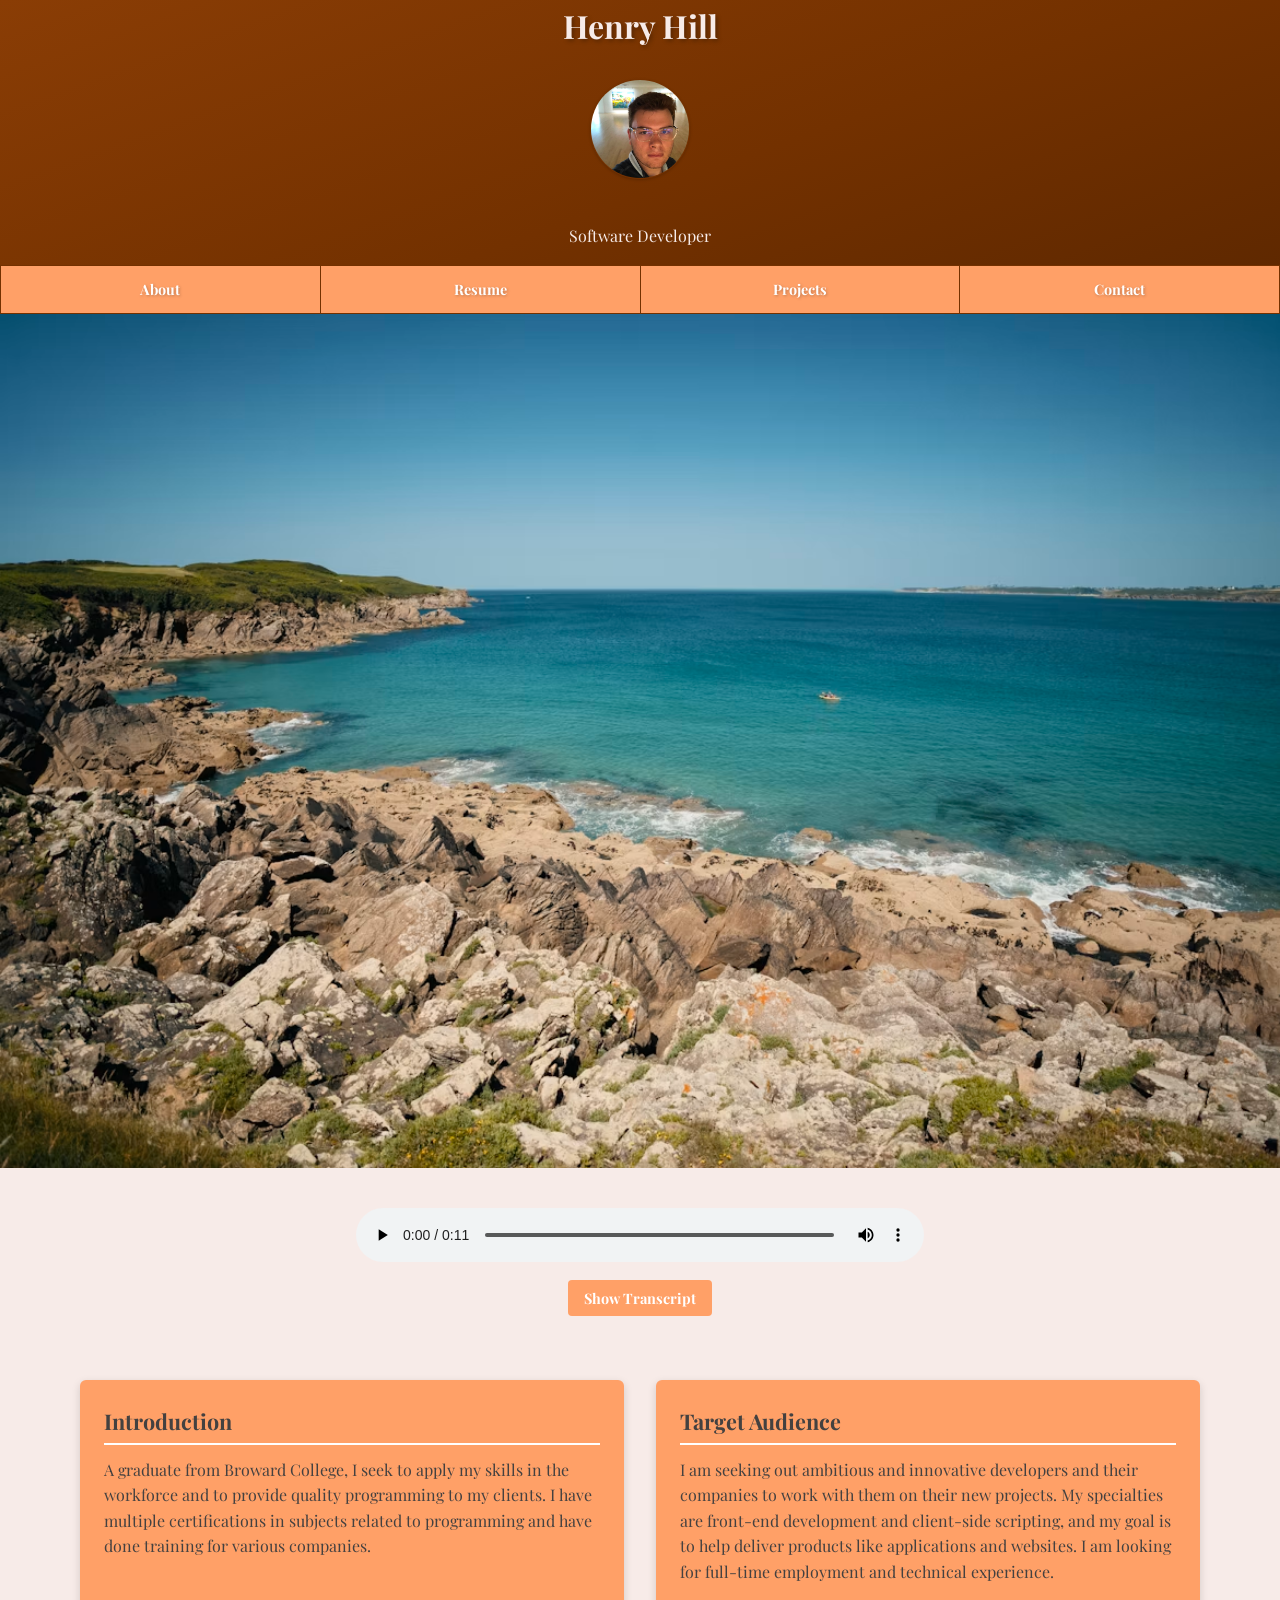
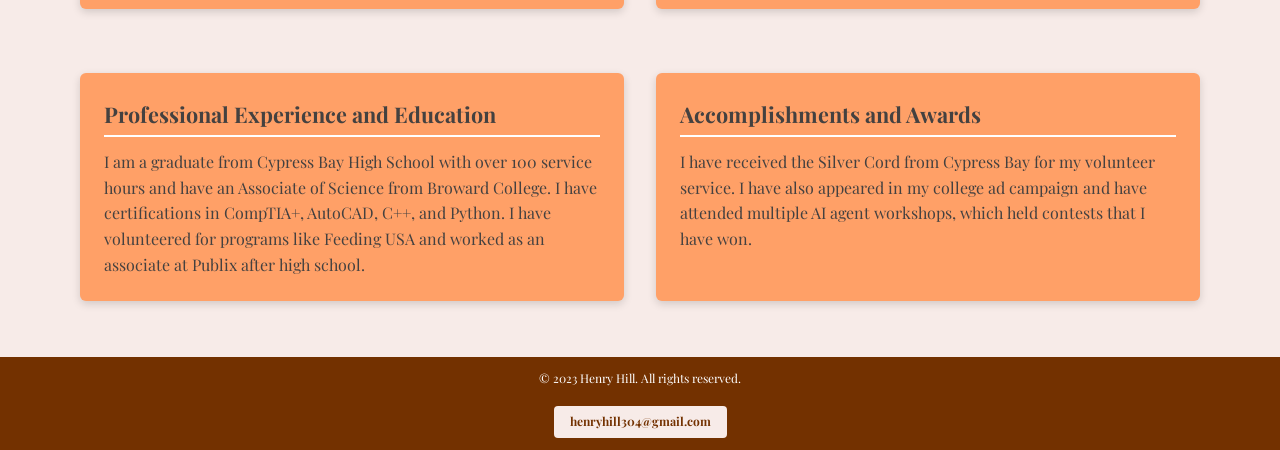
==== commit 34fee9f5: "finish audio" ====
--- a/docs/about.html
+++ b/docs/about.html
@@ -51,6 +51,16 @@
                     <img src="assets/images/hero-image.jpg" alt="Henry Hill's workspace">
             </section>
 
+            <div class="media-block">
+                <audio controls>
+                    <source src="assets/audio/AboutAudio.mp3" type="audio/mpeg">
+                    Your browser does not support the audio element.
+                </audio>
+                <button class="transcript-toggle" aria-controls="transcript-about" aria-expanded="false">Show Transcript</button>
+                <div class = "transcript" id="transcript-about" hidden>
+                    <p>This is my About page — a little intro to who I am, who I'm looking to work with, my background and education, and some of the awards and stuff I've picked up along the way.</p>
+                </div>
+            </div>
 
             <main id="main-content">
                 <div class="about-grid">
@@ -93,5 +103,7 @@
             <p>&copy; 2023 Henry Hill. All rights reserved.</p>
             <p><a href="mailto:henryhill304@gmail.com" class="email-btn">henryhill304@gmail.com</a></p>
         </footer>
+
+        <script src="js/script.js"></script>
     </body>
 </html>
--- a/docs/css/style.css
+++ b/docs/css/style.css
@@ -87,12 +87,17 @@
 header {
     float: top;
     top: 0;
-    background-color: #733100;
+    background: linear-gradient(160deg, #8a3d05 0%, #733100 55%, #5c2700 100%);
     color: #F7EBE8;
     vertical-align: center;
     text-align: center;
     clear: both;
     padding: none;
+    box-shadow: 0 4px 12px rgba(0, 0, 0, 0.25);
+}
+
+header h1 {
+    text-shadow: 2px 2px 4px rgba(0, 0, 0, 0.3);
 }
 
 .profession {
@@ -163,16 +168,60 @@
     font-size: 0.9rem;
     font-weight: 700;
     box-sizing: border-box;
+    text-shadow: 1px 1px 3px rgba(0, 0, 0, 0.25);
+    transition: box-shadow 0.2s ease, background-color 0.2s ease;
 }
 
 nav a:hover,
 nav a:focus {
     background-color: #733100;
     color: #fff;
+    box-shadow: inset 0 -3px 0 rgba(255, 255, 255, 0.3);
 }
 
 .hero {
     display: none;
+}
+
+.media-block {
+    width: 100%;
+    max-width: 600px;
+    margin: 1.5rem auto;
+    padding: 1rem;
+    text-align: center;
+}
+
+.media-block audio,
+.media-block video {
+    width: 100%;
+}
+
+.transcript-toggle {
+    margin-top: 0.75rem;
+    padding: 8px 16px;
+    background-color: #FFA067;
+    color: #fff;
+    border: none;
+    border-radius: 4px;
+    font-family: "Playfair Display", "Noto Serif", serif;
+    font-weight: 700;
+    font-size: 0.9rem;
+    cursor: pointer;
+    transition: opacity 0.2s ease;
+}
+
+.transcript-toggle:hover {
+    opacity: 0.85;
+}
+
+.transcript {
+    margin-top: 1rem;
+    padding: 1rem;
+    background-color: #fff;
+    border: 1px solid #ccc;
+    border-radius: 4px;
+    text-align: left;
+    color: #444140;
 }
 
 /* Main content styles */
@@ -212,6 +261,7 @@
     align-items: center; /* Centers content vertically */
     justify-content: center; /* Centers content horizontally */
     border-radius: 4px;
+    box-shadow: 0 3px 8px rgba(0, 0, 0, 0.15);
 }
 
 .card a {
@@ -236,6 +286,8 @@
 .card a:focus {
     background-color: rgba(0, 0, 0, 0.05);
     border-radius: 4px;
+    box-shadow: 0 6px 16px rgba(0, 0, 0, 0.25);
+    transform: translateY(-2px);
 }
 
 .card h2 {
@@ -254,7 +306,8 @@
 
     /* active whitespace */
     margin-bottom: 2rem;
-    box-shadow: 0 2px 5px rgba(0, 0, 0, 0.1);
+    box-shadow: 0 3px 8px rgba(0, 0, 0, 0.15);
+    transition: box-shadow 0.2s ease;
 }
 
 .info-card h2 {
@@ -300,10 +353,10 @@
     text-align: center;
     border-right: 1px solid #444;
     border-bottom: 1px solid #444;
-
     display: flex;
     justify-content: center;
     align-items: center;
+    transition: box-shadow 0.2s ease;
 }
 
 .skill-card:nth-child(2n) {
@@ -312,6 +365,10 @@
 
 .skill-card:nth-last-child(-n + 2) {
     border-bottom: none;
+}
+
+.skill-card:hover {
+    box-shadow: inset 0 0 0 2px #733100;
 }
 
 .job {
@@ -365,6 +422,7 @@
 .project-link:hover .project-card,
 .project-link:focus .project-card {
     box-shadow: 0 8px 16px -8px rgba(0,0,0,0.25);
+    transform: translateY(-3px);
 }
 
 .contact-section {
@@ -401,11 +459,20 @@
 }
 
 .submit-btn {
-    width: 100%;
+    background-color: #702f00;
+    color: #fff;
+    padding: 12px;
+    border: none;
+    border-radius: 4px;
+    font-size: 1em;
+    font-weight: bold;
+    cursor: pointer;
+    transition: opacity 0.2s ease;
 }
 
 .submit-btn:hover {
     background-color: #542300;
+    opacity: 0.85;
 }
 
 .contact-info-list {
@@ -426,10 +493,12 @@
 .info-block a {
     color: #333;
     text-decoration: none;
+    transition: opacity 0.2s ease;
 }
 
 .info-block a:hover {
     text-decoration: underline;
+    opacity: 0.7;
 }
 
 .form-container {
@@ -465,6 +534,11 @@
     border-radius: 4px;
     font-weight: bold;
     min-height: 24px;
+    transition: opacity 0.2s ease; 
+}
+
+footer p a.email-btn:hover {
+    opacity: 0.8;
 }
 
 /* Media queries for larger screens */
@@ -522,19 +596,19 @@
 
     .feature {
         display: grid;
-        grid-template-columns: 170px 1fr;
+        grid-template-columns: 160px 1fr;
         gap: 1rem;
-        align-items: center;
-        height: 160px;
+        align-items: start;
         border: 1px solid #ccc;
         transition: transform 0.2s ease, box-shadow 0.2s ease;
-        overflow: hidden;
+        min-height: 430px;
+        box-shadow: 0 2px 6px rgba(0, 0, 0, 0.08);
     }
 
     .feature img {
-        width: 100%;
-        height: 100%;
-        object-fit: cover;
+        width: 160px;
+        height: 160px;
+        object-fit: contain;
         padding: 0.75rem;
         background-color: #F7EBE8;
     }
@@ -546,7 +620,7 @@
 
     .feature-link:hover .feature,
     .feature-link:focus .feature {
-        transform: translate(-3px);
+        transform: translateY(-3px);
         box-shadow: 0 8px 16px -8px rgba(0,0,0,0.25)
     }
 
@@ -576,6 +650,12 @@
     .job {
         border: 2px solid #444;
         padding: 1rem;
+        transition: box-shadow 0.2s ease, transform 0.2s ease;
+    }
+
+    .job:hover {
+        box-shadow: 0 6px 16px rgba(0, 0, 0, 0.2);
+        transform: translateY(-2px);
     }
 
     .project-card {
@@ -583,13 +663,17 @@
         grid-template-columns: 1fr 1fr 2fr;
         margin-bottom: 2rem;
         min-height: 291px;
+        box-shadow: 0 2px 6px rgba(0, 0, 0, 0.08);
+        transition: box-shadow 0.2s ease, transform 0.2s ease;
     }
 
     .project-image {
         display: block;
         width: 100%;
-        aspect-ratio: 1/1;
-        object-fit: cover;
+        height: 100%;
+        object-fit: contain;
+        background-color: #FFF;
+        padding: 1rem;
     }
 
     .project-card h2 {
